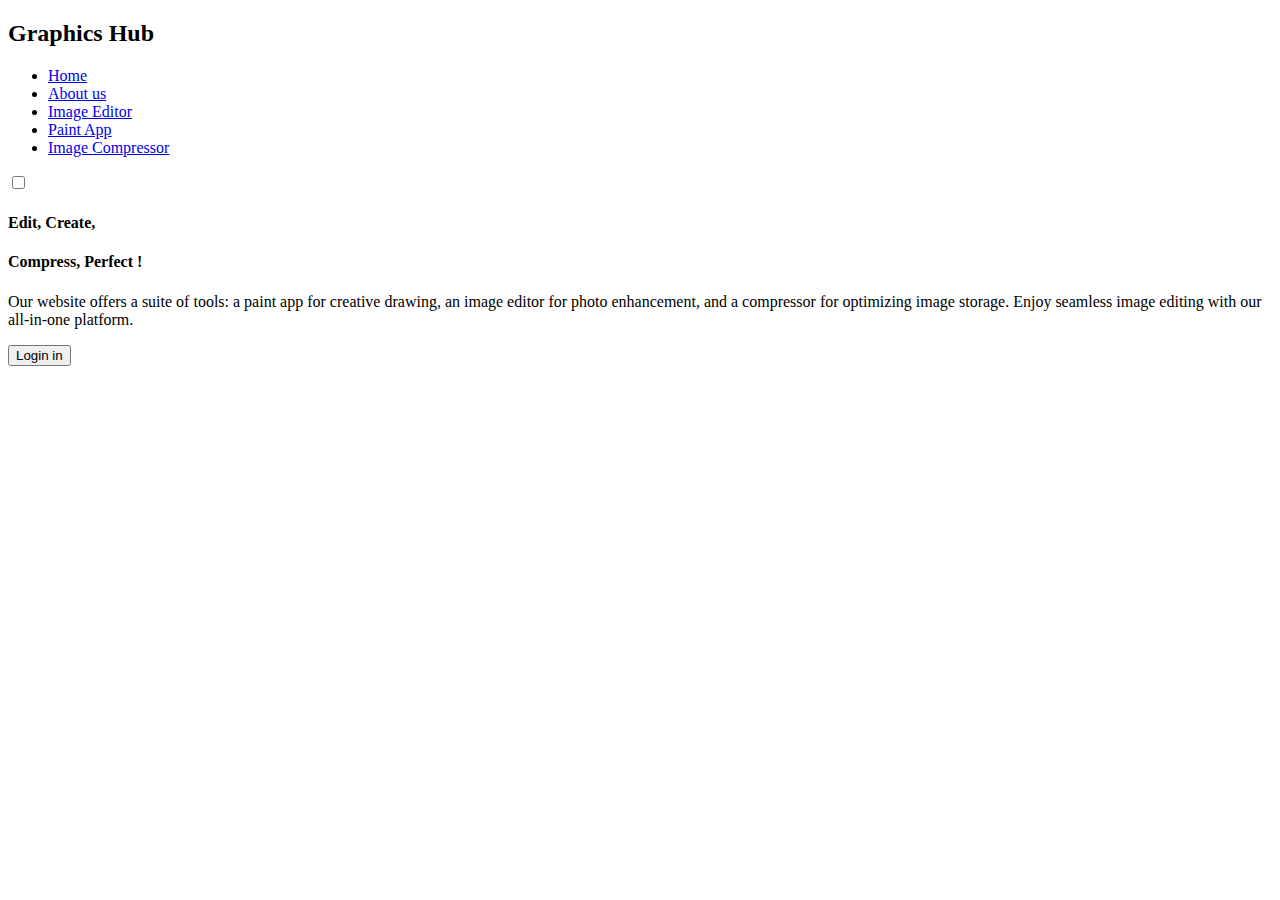
==== index.html @ 4f359e16 "Update index.html" ====
<!DOCTYPE html>
<html lang="en">
  <head>
    <meta charset="UTF-8" />
    <meta name="viewport" content="width=device-width, initial-scale=1.0" />
    <link rel="stylesheet" href="style.css" />
    <link rel="stylesheet" href="reponsive.css">
    <link rel="stylesheet" href="burger.css">
    <link rel="shortcut icon" href="/img/edit-image.png" type="image/x-icon">
    <link rel="preconnect" href="https://fonts.gstatic.com" crossorigin />
    <link
      href="https://fonts.googleapis.com/css2?family=Alegreya+Sans+SC:ital,wght@0,100;0,300;0,400;0,500;0,700;0,800;0,900;1,100;1,300;1,400;1,500;1,700;1,800;1,900&display=swap"
      rel="stylesheet"
    />
    <title>Graphics Hub</title>
  </head>
  <body>

      <header class="header">
        <div class="main-container">

        <nav class="navbar">
          <span class="logo">
            <h2>Graphics Hub</h2>
          </span>
          <ul>
            <li class="items"><a href="index.html">Home</a></li>
            <li class="items"><a href="#">About us</a></li>
            <li class="items"><a href="hadith.html">Image Editor</a></li>
            <li class="items"><a href="hadith.html">Paint App</a></li>
            <li class="items"><a href="sahaba.html">Image Compressor</a></li>
          </ul>
          <label class="container">
            <input type="checkbox">
            <div class="checkmark">
              <span></span>
              <span></span>
              <span></span>
            </div>
          </label>
          
        </nav>
        <section class="first-section">
          <div class="subtitle-paragraph-btn-part">
            <span>
              <h4>Edit, Create, </h4>
              <h4>Compress, Perfect !</h4>
            </span>
            <p>
              Our website offers a suite of tools: a paint app for creative drawing, an image editor for photo enhancement, and a compressor for optimizing image storage. Enjoy seamless image editing with our all-in-one platform.
            </p>
            <button class="btn-ordernow">Login in</button>
          </div>
          <div class="main-image">
            <img src="/img/main-image.png" alt="" />
          </div>
        </section>
      </div>
      </header>
  </body>
</html>
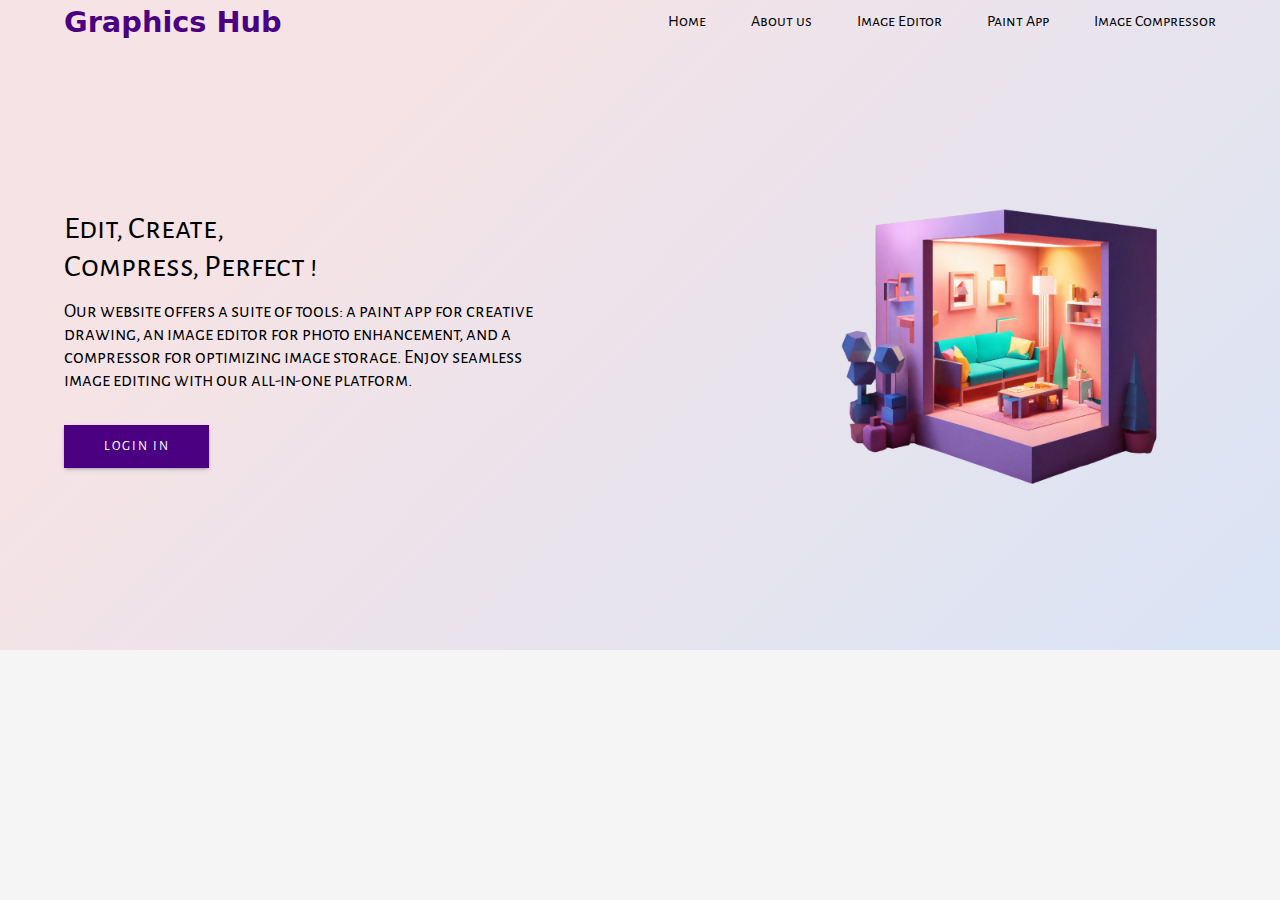
==== commit b35bdd99: "Update index.html" ====
--- a/index.html
+++ b/index.html
@@ -52,7 +52,7 @@
             <button class="btn-ordernow">Login in</button>
           </div>
           <div class="main-image">
-            <img src="/img/main-image.png" alt="" />
+            <img src="main-image.png" alt="" />
           </div>
         </section>
       </div>
--- a/style.css
+++ b/style.css
@@ -0,0 +1,108 @@
+* {
+    margin: 0;
+    padding: 0;
+    font-family: "Alegreya Sans SC", sans-serif;
+}
+
+/* *,
+*::before,
+*::after {
+  box-sizing: border-box;
+} */
+
+body {
+    background-color: whitesmoke;
+}
+
+.main-container{
+  display: block;
+  width: 90%;
+  margin: auto;
+}
+
+.header {
+  height: 650px;
+  background-color: #d9e4f5;
+  background-image: linear-gradient(315deg, #d9e4f5 0%, #f5e3e6 74%);
+}
+
+.navbar {
+  display: flex;
+  flex-direction: row;
+  justify-content: space-between;
+  align-items: center;
+  padding: 0.3rem 0em;
+}
+
+h2 {
+  font-family: system-ui;
+    color: indigo;
+    font-size: 1.8rem;
+}
+
+.navbar ul {
+  display: flex;
+  gap: 45px;
+}
+
+.items {
+  list-style: none;
+}
+
+.items a {
+  text-decoration: none;
+  color: black;
+}
+
+.first-section {
+  height: 590px;
+  display: flex;
+  justify-content: space-between;
+  align-items: center;
+}
+
+.subtitle-paragraph-btn-part {
+  display: flex;
+  flex-direction: column;
+  gap: 15px;
+  width: 500px;
+  color: black;
+}
+
+h4 {
+    font-size: 2rem;
+    font-weight: 400;
+}
+
+p {
+    font-size: 1.2rem;
+}
+
+.btn-ordernow {
+    background-color: indigo;
+    padding: 11px 10px;
+    color: #fff;
+    text-transform: uppercase;
+    letter-spacing: 2px;
+    cursor: pointer;
+    width: 145px;
+    border: 2px dashed indigo;
+    box-shadow: rgba(50, 50, 93, 0.25) 0px 2px 5px -1px, rgba(0, 0, 0, 0.3) 0px 1px 3px -1px;
+    transition: .4s;
+    margin-top: 18px;
+}
+
+.btn-ordernow span:last-child {
+    display: none;
+}
+
+.btn-ordernow:hover {
+    transition: .4s;
+    border: 2px dashed indigo;
+    background-color: #fff;
+    color: indigo;
+}
+
+.main-image img{
+  width: 400px;
+}
--- a/reponsive.css
+++ b/reponsive.css
@@ -0,0 +1,88 @@
+
+@media (max-width: 940px) {
+    .logo h2{
+        font-size: 1.5rem;
+    }
+}
+
+@media (max-width : 885px) {
+    h4{
+        font-size: 1.5rem;
+    }
+    p{
+        font-size: 1rem;
+    }
+
+    .main-image img{
+        width: 44vw;
+      }
+}
+
+@media (max-width: 512px) {
+    .first-section{
+        flex-direction: column;
+        justify-content: normal;
+        height: 456px;
+        position: relative;
+        top: 46px;
+
+    }
+    
+    .header{
+        height: 550px;
+    }
+
+    .subtitle-paragraph-btn-part{
+        width: 345px;
+    }
+
+    h4 {
+        font-size: 1.3rem;
+        font-weight: 500;
+    }
+
+    .logo h2{
+        font-size: 1.3rem;
+    }
+
+}
+
+
+@media (max-width: 342px) {
+    .subtitle-paragraph-btn-part p{
+        font-size: 12px;
+    }
+
+    .subtitle-paragraph-btn-part{
+        width: 89vw;
+    }
+
+    h4 {
+        font-size: 1rem;
+        font-weight: 500;
+    }
+
+    .btn-ordernow{
+        width: 90px;
+        padding: 6px 5px;
+    }
+
+    .first-section{
+        height: 350px;
+    }
+    
+    .header{
+        height: 460px;
+    }
+
+    .main-image img {
+        margin: 23px 0px 0px 0px;
+        width: 61vw;
+    }
+}
+
+@media (max-width:324px) {
+    .header {
+        height: 490px;
+    }
+}--- a/burger.css
+++ b/burger.css
@@ -0,0 +1,70 @@
+/* Hide the default checkbox */
+.container input {
+    position: absolute;
+    opacity: 0;
+    cursor: pointer;
+    height: 0;
+    width: 0;
+}
+
+.container {
+    display: none; /* Hide the hamburger by default */
+    position: relative;
+    cursor: pointer;
+    font-size: 14px;
+    user-select: none;
+}
+
+.checkmark {
+    position: relative;
+    top: 0;
+    left: 0;
+    height: 1em;
+    width: 1em;
+}
+
+.checkmark span {
+    width: 24px;
+    height: 2px;
+    background-color: black;
+    position: absolute;
+    transition: all 0.3s ease-in-out;
+}
+
+.checkmark span:nth-child(1) {
+    top: 10%;
+}
+
+.checkmark span:nth-child(2) {
+    top: 49%;
+}
+
+.checkmark span:nth-child(3) {
+    top: 90%;
+}
+
+.container input:checked + .checkmark span:nth-child(1) {
+    top: 50%;
+    transform: translateY(-50%) rotate(45deg);
+}
+
+.container input:checked + .checkmark span:nth-child(2) {
+    top: 50%;
+    transform: translateY(-50%) rotate(-45deg);
+}
+
+.container input:checked + .checkmark span:nth-child(3) {
+    transform: translateX(-50px);
+    opacity: 0;
+}
+
+/* Media query for hamburger */
+@media (max-width: 940px) {
+    .navbar ul {
+        display: none; 
+    }
+
+    .container {
+        display: block;
+    }
+}